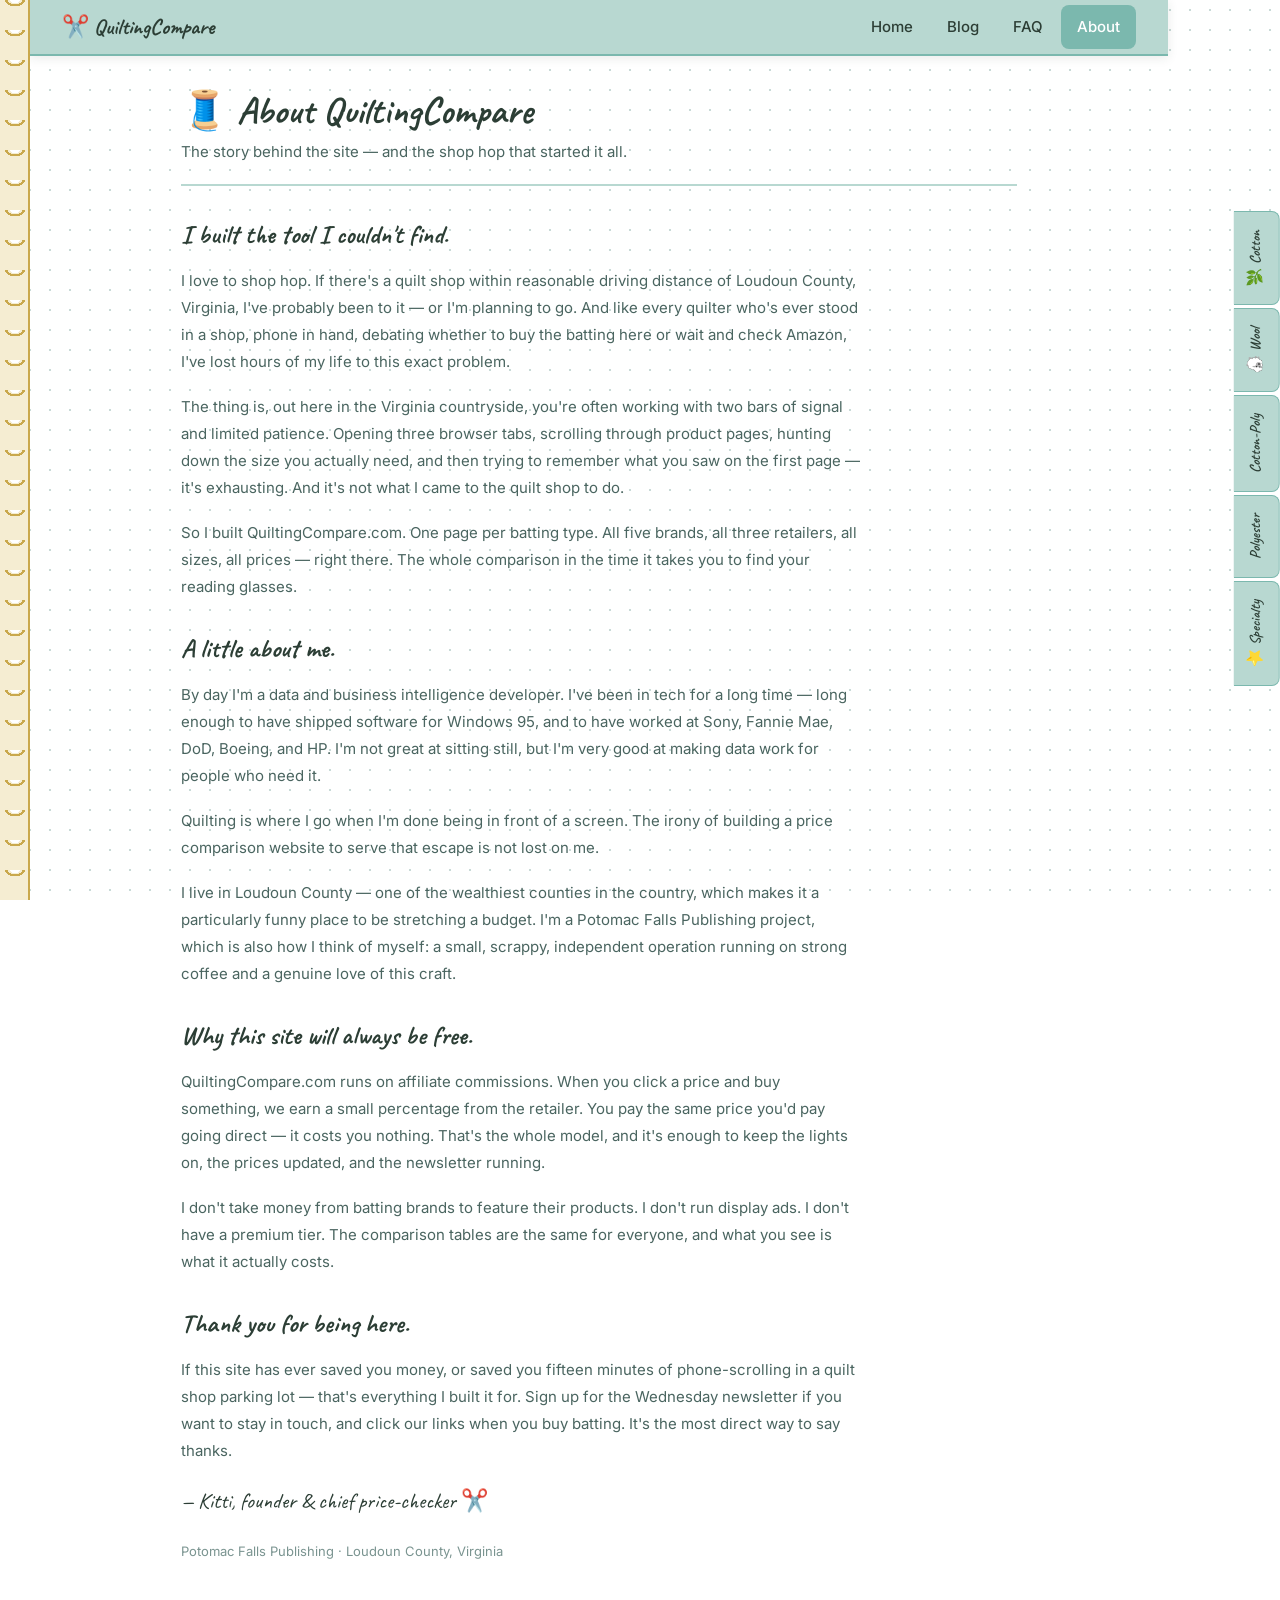
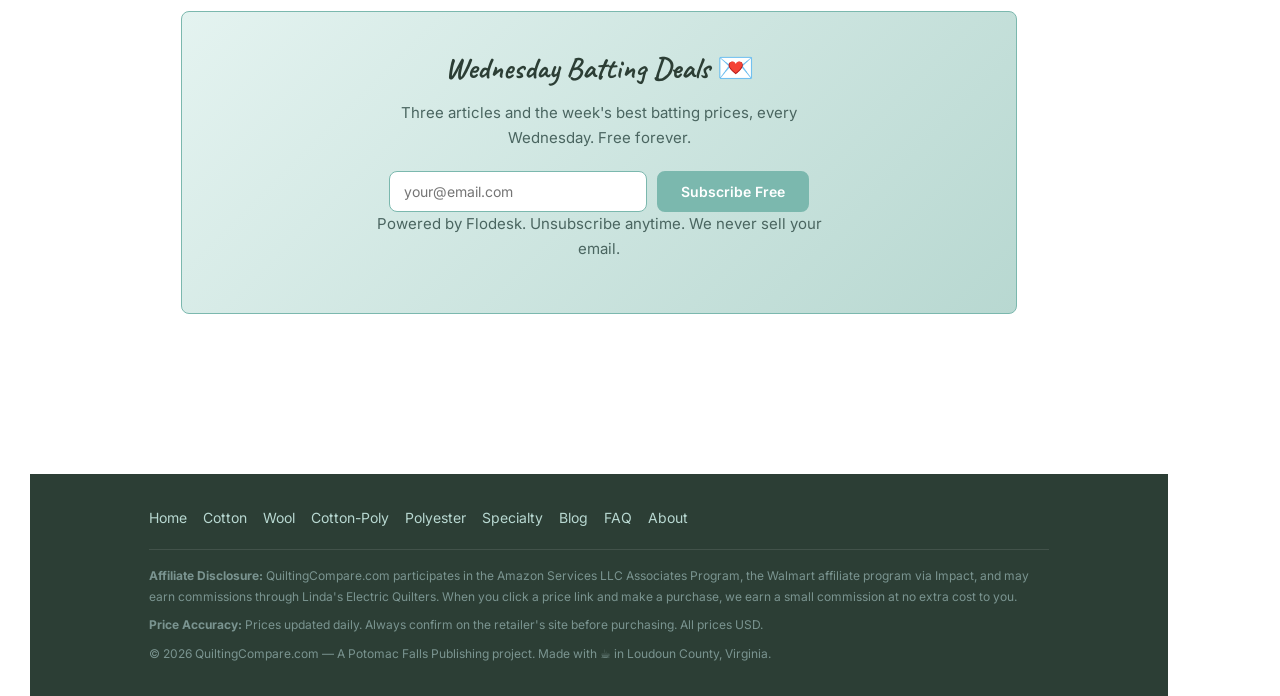
==== about.html @ 35b5683f "Add files via upload" ====
<!DOCTYPE html>
<html lang="en">
<head>
  <meta charset="UTF-8">
  <meta name="viewport" content="width=device-width, initial-scale=1.0">
  <meta name="description" content="The story behind QuiltingCompare.com — built by a quilter who got tired of hunting batting prices across twelve browser tabs on two bars of signal in rural Virginia.">
  <title>About — QuiltingCompare.com</title>
  <link rel="stylesheet" href="css/style.css">
  <link rel="icon" href="data:image/svg+xml,<svg xmlns='http://www.w3.org/2000/svg' viewBox='0 0 100 100'><text y='.9em' font-size='90'>✂️</text></svg>">
</head>
<body>

  <div class="spiral-binding" aria-hidden="true"></div>

  <nav class="top-nav">
    <a href="index.html" class="nav-brand">✂️ QuiltingCompare</a>
    <ul class="nav-links">
      <li><a href="index.html">Home</a></li>
      <li><a href="blog.html">Blog</a></li>
      <li><a href="faq.html">FAQ</a></li>
      <li><a href="about.html" class="active">About</a></li>
    </ul>
  </nav>

  <div class="batting-tabs-mobile" role="navigation" aria-label="Browse by batting type">
    <a href="cotton.html">🌿 Cotton</a>
    <a href="wool.html">🐑 Wool</a>
    <a href="cotton-poly.html">🔀 Cotton-Poly</a>
    <a href="polyester.html">✨ Polyester</a>
    <a href="specialty.html">⭐ Specialty</a>
  </div>

  <nav class="side-tabs" aria-label="Browse by batting type">
    <a href="cotton.html" class="side-tab">🌿 Cotton</a>
    <a href="wool.html" class="side-tab">🐑 Wool</a>
    <a href="cotton-poly.html" class="side-tab">Cotton-Poly</a>
    <a href="polyester.html" class="side-tab">Polyester</a>
    <a href="specialty.html" class="side-tab">⭐ Specialty</a>
  </nav>

  <main class="page-wrapper">

    <header class="page-header">
      <h1>🧵 About QuiltingCompare</h1>
      <p>The story behind the site — and the shop hop that started it all.</p>
    </header>

    <div class="about-content">

      <h2>I built the tool I couldn't find.</h2>

      <p>I love to shop hop. If there's a quilt shop within reasonable driving distance of Loudoun County, Virginia, I've probably been to it — or I'm planning to go. And like every quilter who's ever stood in a shop, phone in hand, debating whether to buy the batting here or wait and check Amazon, I've lost hours of my life to this exact problem.</p>

      <p>The thing is, out here in the Virginia countryside, you're often working with two bars of signal and limited patience. Opening three browser tabs, scrolling through product pages, hunting down the size you actually need, and then trying to remember what you saw on the first page — it's exhausting. And it's not what I came to the quilt shop to do.</p>

      <p>So I built QuiltingCompare.com. One page per batting type. All five brands, all three retailers, all sizes, all prices — right there. The whole comparison in the time it takes you to find your reading glasses.</p>

      <h2>A little about me.</h2>

      <p>By day I'm a data and business intelligence developer. I've been in tech for a long time — long enough to have shipped software for Windows 95, and to have worked at Sony, Fannie Mae, DoD, Boeing, and HP. I'm not great at sitting still, but I'm very good at making data work for people who need it.</p>

      <p>Quilting is where I go when I'm done being in front of a screen. The irony of building a price comparison website to serve that escape is not lost on me.</p>

      <p>I live in Loudoun County — one of the wealthiest counties in the country, which makes it a particularly funny place to be stretching a budget. I'm a Potomac Falls Publishing project, which is also how I think of myself: a small, scrappy, independent operation running on strong coffee and a genuine love of this craft.</p>

      <h2>Why this site will always be free.</h2>

      <p>QuiltingCompare.com runs on affiliate commissions. When you click a price and buy something, we earn a small percentage from the retailer. You pay the same price you'd pay going direct — it costs you nothing. That's the whole model, and it's enough to keep the lights on, the prices updated, and the newsletter running.</p>

      <p>I don't take money from batting brands to feature their products. I don't run display ads. I don't have a premium tier. The comparison tables are the same for everyone, and what you see is what it actually costs.</p>

      <h2>Thank you for being here.</h2>

      <p>If this site has ever saved you money, or saved you fifteen minutes of phone-scrolling in a quilt shop parking lot — that's everything I built it for. Sign up for the Wednesday newsletter if you want to stay in touch, and click our links when you buy batting. It's the most direct way to say thanks.</p>

      <p style="font-family: var(--font-hand); font-size: 22px; color: var(--text-dark); margin-top: 8px;">— Kitti, founder &amp; chief price-checker ✂️</p>
      <p style="font-size: 13px; color: var(--text-light);">Potomac Falls Publishing · Loudoun County, Virginia</p>

    </div>

    <section class="newsletter-section" style="margin-top:48px;">
      <h2>Wednesday Batting Deals 💌</h2>
      <p>Three articles and the week's best batting prices, every Wednesday. Free forever.</p>
      <div class="newsletter-form">
        <input type="email" placeholder="your@email.com" aria-label="Email address">
        <button class="btn btn-primary" type="button">Subscribe Free</button>
      </div>
      <p class="newsletter-fine">Powered by Flodesk. Unsubscribe anytime. We never sell your email.</p>
    </section>

  </main>

  <footer class="site-footer">
    <div class="footer-inner">
      <nav class="footer-nav">
        <a href="index.html">Home</a>
        <a href="cotton.html">Cotton</a>
        <a href="wool.html">Wool</a>
        <a href="cotton-poly.html">Cotton-Poly</a>
        <a href="polyester.html">Polyester</a>
        <a href="specialty.html">Specialty</a>
        <a href="blog.html">Blog</a>
        <a href="faq.html">FAQ</a>
        <a href="about.html">About</a>
      </nav>
      <div class="footer-disclaimer">
        <p><strong>Affiliate Disclosure:</strong> QuiltingCompare.com participates in the Amazon Services LLC Associates Program, the Walmart affiliate program via Impact, and may earn commissions through Linda's Electric Quilters. When you click a price link and make a purchase, we earn a small commission at no extra cost to you.</p>
        <p><strong>Price Accuracy:</strong> Prices updated daily. Always confirm on the retailer's site before purchasing. All prices USD.</p>
        <p>© 2026 QuiltingCompare.com — A Potomac Falls Publishing project. Made with ☕ in Loudoun County, Virginia.</p>
      </div>
    </div>
  </footer>

</body>
</html>
---- css/style.css ----
/* =========================================
   QuiltingCompare.com — Main Stylesheet
   Version 1.0 | March 2026
   Mobile-first · bujo-inspired · mint palette
   ========================================= */

@import url('https://fonts.googleapis.com/css2?family=Caveat:wght@400;600;700&family=Inter:wght@300;400;500;600&display=swap');

/* --- Custom Properties --- */
:root {
  --mint:        #B8D8D1;
  --mint-dark:   #7BB8AE;
  --mint-light:  #E4F3F0;
  --mint-pale:   #F5FBFA;
  --gold:        #C9A84C;
  --gold-light:  #F5EDD2;
  --gold-dark:   #A07C2C;
  --text-dark:   #2C3E35;
  --text-mid:    #4A6560;
  --text-light:  #7A9490;
  --dot-color:   #C8DAD7;
  --white:       #FFFFFF;
  --border:      #CDDEDA;
  --stripe:      #F5FBFA;

  --font-hand: 'Caveat', cursive;
  --font-body: 'Inter', system-ui, -apple-system, sans-serif;

  --spiral-w:  30px;
  --tab-w:     112px;
  --nav-h:     56px;
  --radius:    8px;
  --shadow:    0 2px 10px rgba(44,62,53,0.10);
}

/* --- Reset --- */
*, *::before, *::after { box-sizing: border-box; margin: 0; padding: 0; }

html { scroll-behavior: smooth; font-size: 16px; }

body {
  font-family: var(--font-body);
  color: var(--text-dark);
  background-color: var(--white);
  background-image: radial-gradient(circle, var(--dot-color) 1.2px, transparent 1.2px);
  background-size: 20px 20px;
  background-attachment: fixed;
  line-height: 1.65;
  overflow-x: hidden;
}

a { color: var(--mint-dark); text-decoration: none; }
a:hover { color: var(--text-dark); text-decoration: underline; }

img { max-width: 100%; height: auto; display: block; }

/* =============================================
   SPIRAL BINDING — Desktop left-edge detail
   ============================================= */
.spiral-binding {
  display: none;
  position: fixed;
  left: 0; top: 0;
  width: var(--spiral-w);
  height: 100vh;
  background-color: var(--gold-light);
  border-right: 2px solid var(--gold);
  z-index: 200;
  /* ring pattern */
  background-image:
    radial-gradient(ellipse 14px 9px at 50% 0px,
      transparent 7px,
      var(--gold) 7px, var(--gold) 10px,
      transparent 10px),
    radial-gradient(ellipse 10px 6px at 50% 0px,
      var(--white) 5px, transparent 5px);
  background-size: var(--spiral-w) 30px;
  background-repeat: repeat-y;
  pointer-events: none;
}

/* =============================================
   TOP NAVIGATION
   ============================================= */
.top-nav {
  position: sticky;
  top: 0;
  z-index: 150;
  background: var(--mint);
  border-bottom: 2px solid var(--mint-dark);
  box-shadow: var(--shadow);
  height: var(--nav-h);
  display: flex;
  align-items: center;
  padding: 0 16px;
}

.nav-brand {
  font-family: var(--font-hand);
  font-size: 22px;
  font-weight: 700;
  color: var(--text-dark);
  flex: 1;
  white-space: nowrap;
}
.nav-brand:hover { text-decoration: none; color: var(--text-dark); }

.nav-links {
  display: flex;
  gap: 2px;
  list-style: none;
}
.nav-links a {
  display: block;
  padding: 8px 12px;
  color: var(--text-dark);
  font-weight: 500;
  font-size: 14px;
  border-radius: var(--radius);
  transition: background 0.15s;
}
.nav-links a:hover,
.nav-links a.active {
  background: var(--mint-dark);
  color: var(--white);
  text-decoration: none;
}

/* =============================================
   MOBILE BATTING TYPE TABS (horizontal scroll)
   ============================================= */
.batting-tabs-mobile {
  background: var(--mint-light);
  border-bottom: 1px solid var(--border);
  overflow-x: auto;
  -webkit-overflow-scrolling: touch;
  white-space: nowrap;
  scrollbar-width: none;
  -ms-overflow-style: none;
}
.batting-tabs-mobile::-webkit-scrollbar { display: none; }

.batting-tabs-mobile a {
  display: inline-block;
  padding: 10px 16px;
  color: var(--text-mid);
  font-size: 13px;
  font-weight: 500;
  border-right: 1px solid var(--border);
  transition: background 0.15s;
}
.batting-tabs-mobile a:hover,
.batting-tabs-mobile a.active {
  background: var(--mint);
  color: var(--text-dark);
  text-decoration: none;
}

/* =============================================
   DESKTOP SIDE TABS (right edge, notebook tabs)
   ============================================= */
.side-tabs {
  display: none;
  position: fixed;
  right: 0;
  top: 50%;
  transform: translateY(-50%);
  flex-direction: column;
  z-index: 150;
}
.side-tab {
  display: block;
  background: var(--mint);
  color: var(--text-dark);
  writing-mode: vertical-rl;
  transform: rotate(180deg);
  padding: 18px 10px;
  font-family: var(--font-hand);
  font-size: 15px;
  font-weight: 600;
  border-radius: 8px 0 0 8px;
  border: 1px solid var(--mint-dark);
  border-right: none;
  margin-bottom: 3px;
  transition: background 0.15s, padding 0.15s;
  white-space: nowrap;
}
.side-tab:hover,
.side-tab.active {
  background: var(--mint-dark);
  color: var(--white);
  padding-right: 14px;
  text-decoration: none;
}

/* =============================================
   PAGE WRAPPER
   ============================================= */
.page-wrapper {
  max-width: 900px;
  margin: 0 auto;
  padding: 0 16px 60px;
}

/* =============================================
   PAGE HEADER (comparison pages)
   ============================================= */
.page-header {
  padding: 32px 0 20px;
  border-bottom: 2px solid var(--mint);
  margin-bottom: 28px;
}
.page-header h1 {
  font-family: var(--font-hand);
  font-size: 38px;
  font-weight: 700;
  color: var(--text-dark);
  line-height: 1.2;
  margin-bottom: 6px;
}
.page-header p {
  color: var(--text-mid);
  font-size: 15px;
  max-width: 620px;
}

/* =============================================
   HERO (Home page)
   ============================================= */
.hero {
  background: linear-gradient(135deg, var(--mint-pale) 0%, var(--mint-light) 100%);
  border: 1px solid var(--mint);
  border-radius: var(--radius);
  padding: 40px 28px;
  margin: 24px 0 28px;
  position: relative;
  overflow: hidden;
}
.hero::after {
  content: '✂️';
  position: absolute;
  top: 20px; right: 28px;
  font-size: 60px;
  opacity: 0.12;
  pointer-events: none;
}
.hero h1 {
  font-family: var(--font-hand);
  font-size: 44px;
  font-weight: 700;
  color: var(--text-dark);
  line-height: 1.15;
  margin-bottom: 12px;
}
.hero p {
  font-size: 16px;
  color: var(--text-mid);
  max-width: 540px;
  margin-bottom: 24px;
}
.hero-btns { display: flex; gap: 10px; flex-wrap: wrap; }

/* Buttons */
.btn {
  display: inline-block;
  padding: 10px 22px;
  border-radius: var(--radius);
  font-weight: 600;
  font-size: 14px;
  cursor: pointer;
  border: 2px solid transparent;
  transition: all 0.15s;
  font-family: var(--font-body);
}
.btn-primary {
  background: var(--mint-dark);
  color: var(--white);
  border-color: var(--mint-dark);
}
.btn-primary:hover {
  background: var(--text-dark);
  border-color: var(--text-dark);
  color: var(--white);
  text-decoration: none;
}
.btn-outline {
  background: transparent;
  color: var(--text-dark);
  border-color: var(--mint-dark);
}
.btn-outline:hover {
  background: var(--mint-light);
  text-decoration: none;
}

/* =============================================
   PRICE NOTICE BANNER
   ============================================= */
.price-notice {
  background: var(--gold-light);
  border: 1px solid var(--gold);
  border-radius: var(--radius);
  padding: 12px 16px;
  margin-bottom: 24px;
  font-size: 13px;
  color: var(--text-mid);
}
.price-notice strong { color: var(--gold-dark); }

/* =============================================
   BATTING TYPE CARDS GRID (Home)
   ============================================= */
.section-title {
  font-family: var(--font-hand);
  font-size: 28px;
  color: var(--text-dark);
  margin-bottom: 18px;
}
.type-grid {
  display: grid;
  grid-template-columns: repeat(2, 1fr);
  gap: 14px;
  margin-bottom: 40px;
}
.type-card {
  background: var(--white);
  border: 1px solid var(--border);
  border-radius: var(--radius);
  padding: 20px;
  display: block;
  transition: box-shadow 0.15s, border-color 0.15s, transform 0.1s;
}
.type-card:hover {
  box-shadow: var(--shadow);
  border-color: var(--mint-dark);
  transform: translateY(-1px);
  text-decoration: none;
}
.type-card-icon { font-size: 28px; margin-bottom: 8px; }
.type-card h3 {
  font-family: var(--font-hand);
  font-size: 20px;
  color: var(--text-dark);
  margin-bottom: 4px;
}
.type-card p { font-size: 13px; color: var(--text-light); }

/* =============================================
   BRAND SECTIONS (comparison pages)
   ============================================= */
.brand-section {
  background: var(--white);
  border: 1px solid var(--border);
  border-radius: var(--radius);
  margin-bottom: 28px;
  overflow: hidden;
  box-shadow: 0 1px 4px rgba(44,62,53,0.06);
}
.brand-header {
  background: linear-gradient(90deg, var(--mint-light) 0%, var(--mint-pale) 100%);
  padding: 14px 20px;
  border-bottom: 1px solid var(--border);
  display: flex;
  align-items: center;
  gap: 10px;
  flex-wrap: wrap;
}
.brand-header h2 {
  font-family: var(--font-hand);
  font-size: 24px;
  color: var(--text-dark);
}
.brand-tag {
  display: inline-block;
  background: var(--mint);
  color: var(--text-dark);
  font-size: 11px;
  font-weight: 600;
  padding: 2px 8px;
  border-radius: 20px;
  letter-spacing: 0.4px;
}
.brand-note {
  font-size: 13px;
  color: var(--text-light);
  padding: 10px 20px;
  background: var(--stripe);
  border-bottom: 1px solid var(--border);
  font-style: italic;
}

/* =============================================
   PRICE TABLE
   ============================================= */
.table-wrapper {
  overflow-x: auto;
  -webkit-overflow-scrolling: touch;
}
.price-table {
  width: 100%;
  border-collapse: collapse;
  font-size: 14px;
  min-width: 480px;
}
.price-table th {
  background: var(--mint-light);
  color: var(--text-mid);
  font-size: 11px;
  font-weight: 600;
  text-transform: uppercase;
  letter-spacing: 0.7px;
  padding: 10px 14px;
  text-align: left;
  border-bottom: 2px solid var(--mint);
  white-space: nowrap;
}
.price-table th.center { text-align: center; }
.price-table td {
  padding: 10px 14px;
  border-bottom: 1px solid var(--border);
  vertical-align: middle;
}
.price-table tr:last-child td { border-bottom: none; }
.price-table tr:nth-child(even) td { background: var(--stripe); }
.price-table td.product-name { font-weight: 500; }
.price-table td.size-col {
  color: var(--text-light);
  font-size: 13px;
  white-space: nowrap;
}
.price-table td.price-cell { text-align: center; }

.price-link {
  display: inline-block;
  background: var(--mint-light);
  color: var(--mint-dark);
  font-weight: 600;
  padding: 4px 10px;
  border-radius: 4px;
  border: 1px solid var(--mint);
  font-size: 13px;
  transition: all 0.15s;
  white-space: nowrap;
}
.price-link:hover {
  background: var(--mint-dark);
  color: var(--white);
  border-color: var(--mint-dark);
  text-decoration: none;
}
.price-na {
  color: var(--text-light);
  font-size: 12px;
  font-style: italic;
}
.price-flag {
  display: inline-block;
  background: var(--gold-light);
  color: var(--gold-dark);
  font-weight: 600;
  padding: 4px 10px;
  border-radius: 4px;
  border: 1px solid var(--gold);
  font-size: 13px;
  white-space: nowrap;
}
.price-flag::before { content: '⚠ '; }

/* =============================================
   NEWSLETTER SIGNUP
   ============================================= */
.newsletter-section {
  background: linear-gradient(135deg, var(--mint-light) 0%, var(--mint) 100%);
  border: 1px solid var(--mint-dark);
  border-radius: var(--radius);
  padding: 32px 24px;
  margin: 40px 0;
  text-align: center;
}
.newsletter-section h2 {
  font-family: var(--font-hand);
  font-size: 30px;
  color: var(--text-dark);
  margin-bottom: 8px;
}
.newsletter-section p {
  color: var(--text-mid);
  font-size: 15px;
  max-width: 460px;
  margin: 0 auto 20px;
}
.newsletter-form {
  display: flex;
  gap: 10px;
  max-width: 420px;
  margin: 0 auto;
  flex-wrap: wrap;
  justify-content: center;
}
.newsletter-form input[type="email"] {
  flex: 1;
  min-width: 200px;
  padding: 10px 14px;
  border: 1px solid var(--mint-dark);
  border-radius: var(--radius);
  font-size: 14px;
  font-family: var(--font-body);
  background: var(--white);
  color: var(--text-dark);
}
.newsletter-form input[type="email"]:focus {
  outline: none;
  border-color: var(--gold);
  box-shadow: 0 0 0 3px var(--gold-light);
}
.newsletter-fine { font-size: 12px; color: var(--text-light); margin-top: 10px; }

/* =============================================
   BLOG CARDS
   ============================================= */
.blog-grid {
  display: grid;
  grid-template-columns: 1fr;
  gap: 20px;
  margin-bottom: 40px;
}
.blog-card {
  background: var(--white);
  border: 1px solid var(--border);
  border-radius: var(--radius);
  padding: 22px;
  transition: box-shadow 0.15s;
}
.blog-card:hover { box-shadow: var(--shadow); }
.post-meta { font-size: 12px; color: var(--text-light); margin-bottom: 8px; }
.blog-card h2 {
  font-family: var(--font-hand);
  font-size: 22px;
  color: var(--text-dark);
  margin-bottom: 8px;
  line-height: 1.3;
}
.blog-card h2 a { color: var(--text-dark); }
.blog-card h2 a:hover { color: var(--mint-dark); text-decoration: none; }
.blog-card p { font-size: 14px; color: var(--text-mid); margin-bottom: 12px; }
.blog-card .read-more { font-size: 13px; font-weight: 600; color: var(--mint-dark); }
.tag {
  display: inline-block;
  background: var(--mint-light);
  color: var(--mint-dark);
  font-size: 11px;
  font-weight: 600;
  padding: 2px 8px;
  border-radius: 20px;
  margin-right: 4px;
}

/* =============================================
   FAQ
   ============================================= */
.faq-item {
  border: 1px solid var(--border);
  border-radius: var(--radius);
  margin-bottom: 12px;
  overflow: hidden;
  background: var(--white);
}
.faq-q {
  padding: 14px 20px;
  font-family: var(--font-hand);
  font-size: 18px;
  color: var(--text-dark);
  background: var(--mint-pale);
  border-bottom: 1px solid var(--border);
}
.faq-a {
  padding: 14px 20px;
  font-size: 14px;
  color: var(--text-mid);
  line-height: 1.75;
}
.faq-a a { color: var(--mint-dark); }

/* =============================================
   ABOUT PAGE
   ============================================= */
.about-content {
  max-width: 680px;
}
.about-content p {
  font-size: 15px;
  color: var(--text-mid);
  margin-bottom: 18px;
  line-height: 1.8;
}
.about-content h2 {
  font-family: var(--font-hand);
  font-size: 26px;
  color: var(--text-dark);
  margin: 28px 0 10px;
}

/* =============================================
   FOOTER
   ============================================= */
.site-footer {
  background: var(--text-dark);
  color: var(--mint-light);
  padding: 32px 16px;
  margin-top: 60px;
}
.footer-inner { max-width: 900px; margin: 0 auto; }
.footer-nav {
  display: flex;
  gap: 16px;
  flex-wrap: wrap;
  margin-bottom: 20px;
}
.footer-nav a { color: var(--mint); font-size: 14px; }
.footer-nav a:hover { color: var(--white); text-decoration: none; }
.footer-disclaimer {
  font-size: 12px;
  color: var(--text-light);
  line-height: 1.7;
  border-top: 1px solid rgba(255,255,255,0.1);
  padding-top: 16px;
}
.footer-disclaimer p + p { margin-top: 8px; }
.footer-disclaimer a { color: var(--mint); }

/* =============================================
   RESPONSIVE — TABLET+
   ============================================= */
@media (min-width: 640px) {
  .type-grid { grid-template-columns: repeat(3, 1fr); }
  .blog-grid { grid-template-columns: repeat(2, 1fr); }
  .hero h1 { font-size: 52px; }
}

/* =============================================
   RESPONSIVE — DESKTOP
   ============================================= */
@media (min-width: 768px) {
  body {
    padding-left: var(--spiral-w);
    padding-right: var(--tab-w);
  }
  .spiral-binding { display: block; }
  .side-tabs { display: flex; }
  .batting-tabs-mobile { display: none; }
  .page-wrapper { padding: 0 32px 60px; }
  .top-nav { padding: 0 32px; }
  .nav-links a { font-size: 15px; padding: 10px 16px; }
  .type-grid { grid-template-columns: repeat(5, 1fr); }
  .blog-grid { grid-template-columns: repeat(2, 1fr); }
  .hero { padding: 48px 40px; }
  .hero h1 { font-size: 56px; }
}

/* =============================================
   PRINT
   ============================================= */
@media print {
  .spiral-binding, .side-tabs, .batting-tabs-mobile,
  .top-nav, .newsletter-section, .site-footer { display: none !important; }
  body { padding: 0; background: white; }
}
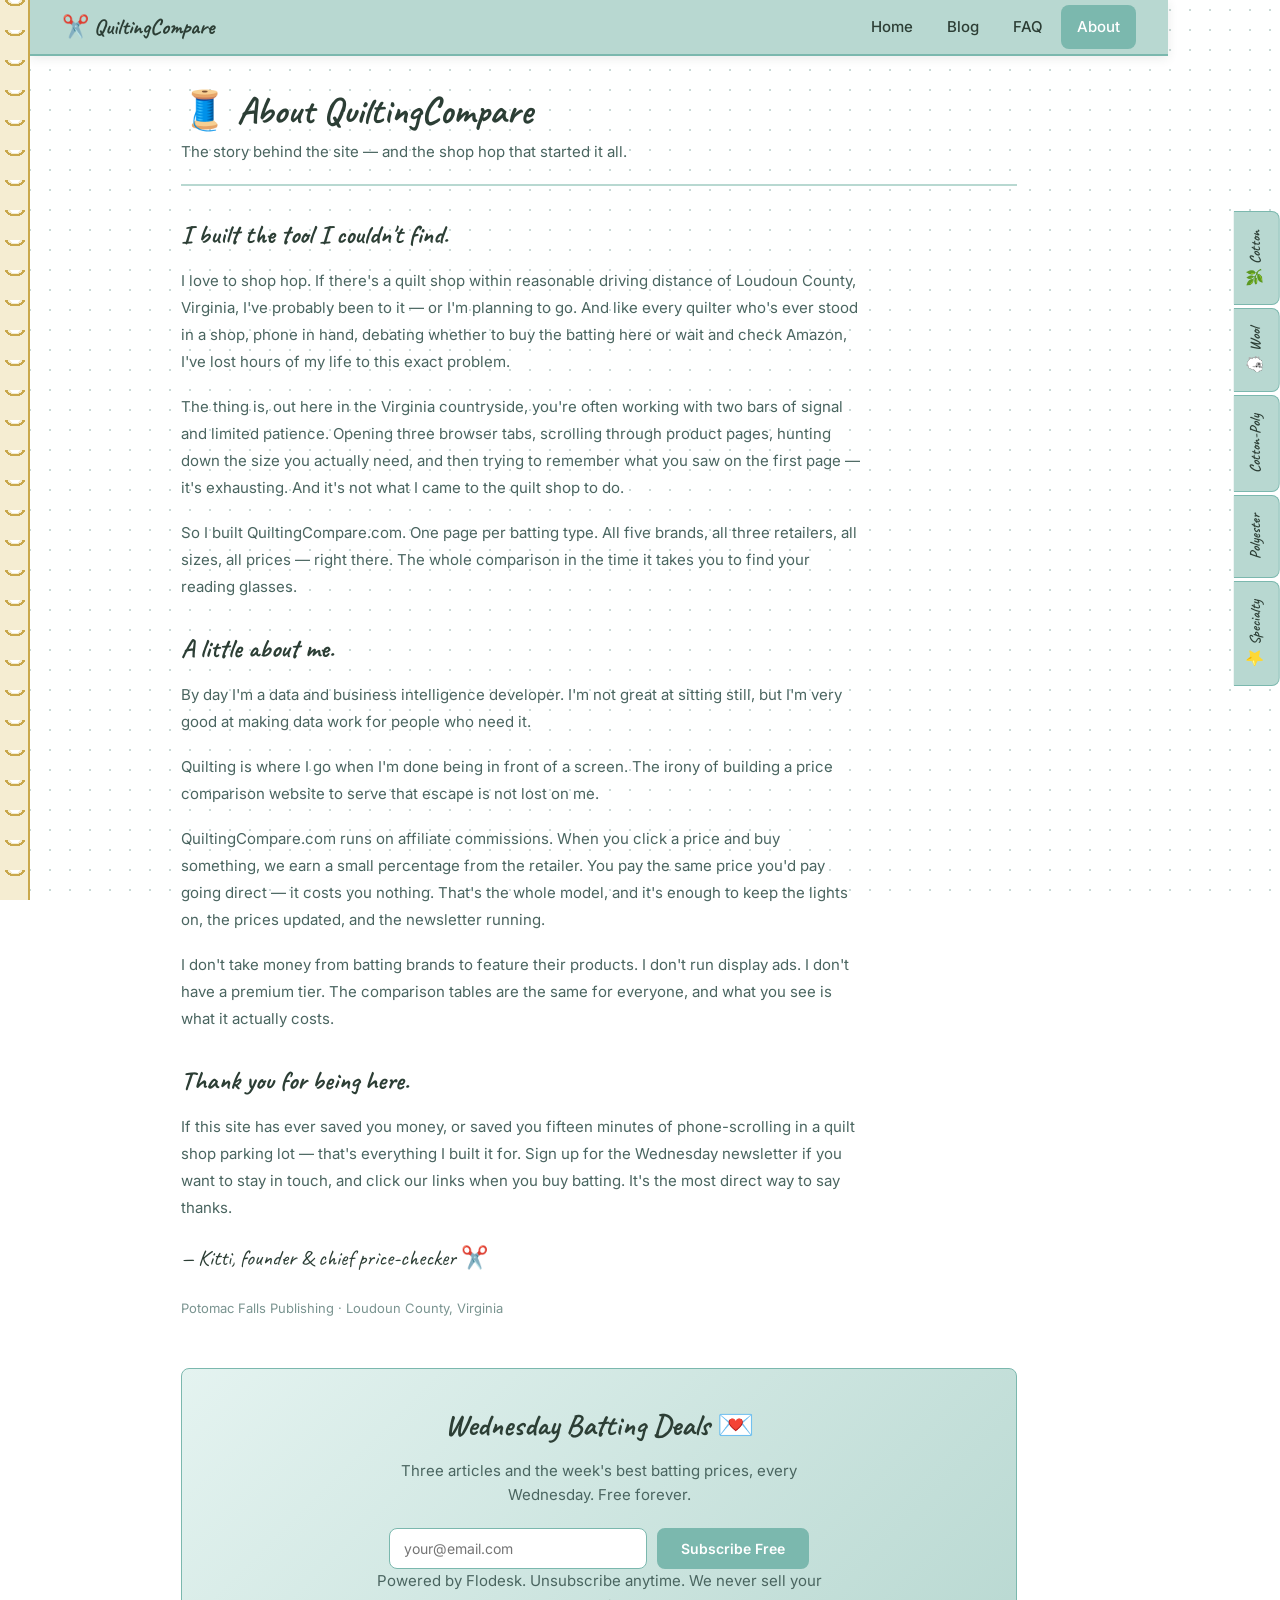
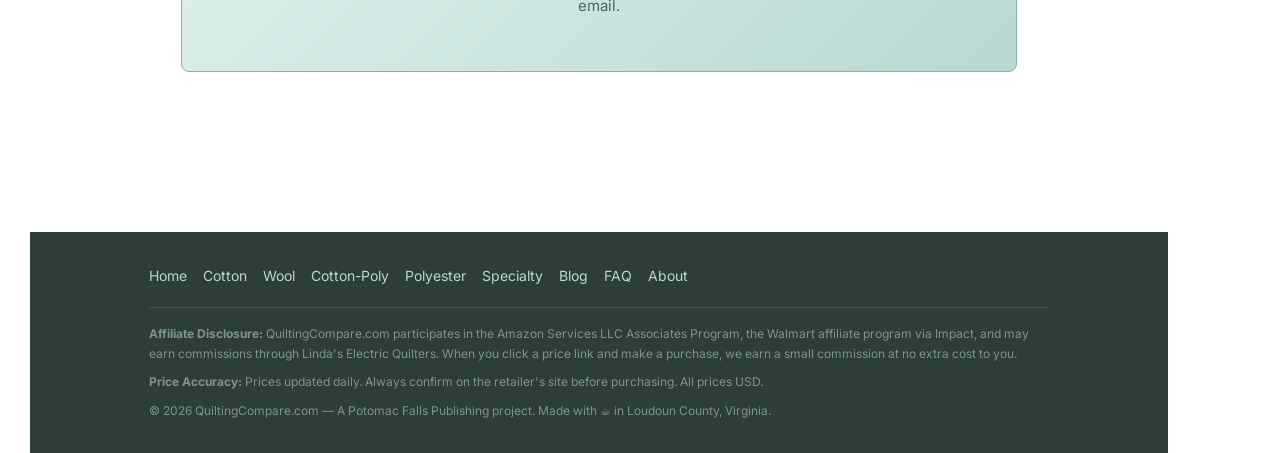
==== commit 782469de: "Update about.html" ====
--- a/about.html
+++ b/about.html
@@ -57,13 +57,11 @@
 
       <h2>A little about me.</h2>
 
-      <p>By day I'm a data and business intelligence developer. I've been in tech for a long time — long enough to have shipped software for Windows 95, and to have worked at Sony, Fannie Mae, DoD, Boeing, and HP. I'm not great at sitting still, but I'm very good at making data work for people who need it.</p>
+      <p>By day I'm a data and business intelligence developer.  I'm not great at sitting still, but I'm very good at making data work for people who need it.</p>
 
       <p>Quilting is where I go when I'm done being in front of a screen. The irony of building a price comparison website to serve that escape is not lost on me.</p>
 
-      <p>I live in Loudoun County — one of the wealthiest counties in the country, which makes it a particularly funny place to be stretching a budget. I'm a Potomac Falls Publishing project, which is also how I think of myself: a small, scrappy, independent operation running on strong coffee and a genuine love of this craft.</p>
-
-      <h2>Why this site will always be free.</h2>
+      <p></h2>
 
       <p>QuiltingCompare.com runs on affiliate commissions. When you click a price and buy something, we earn a small percentage from the retailer. You pay the same price you'd pay going direct — it costs you nothing. That's the whole model, and it's enough to keep the lights on, the prices updated, and the newsletter running.</p>
 
